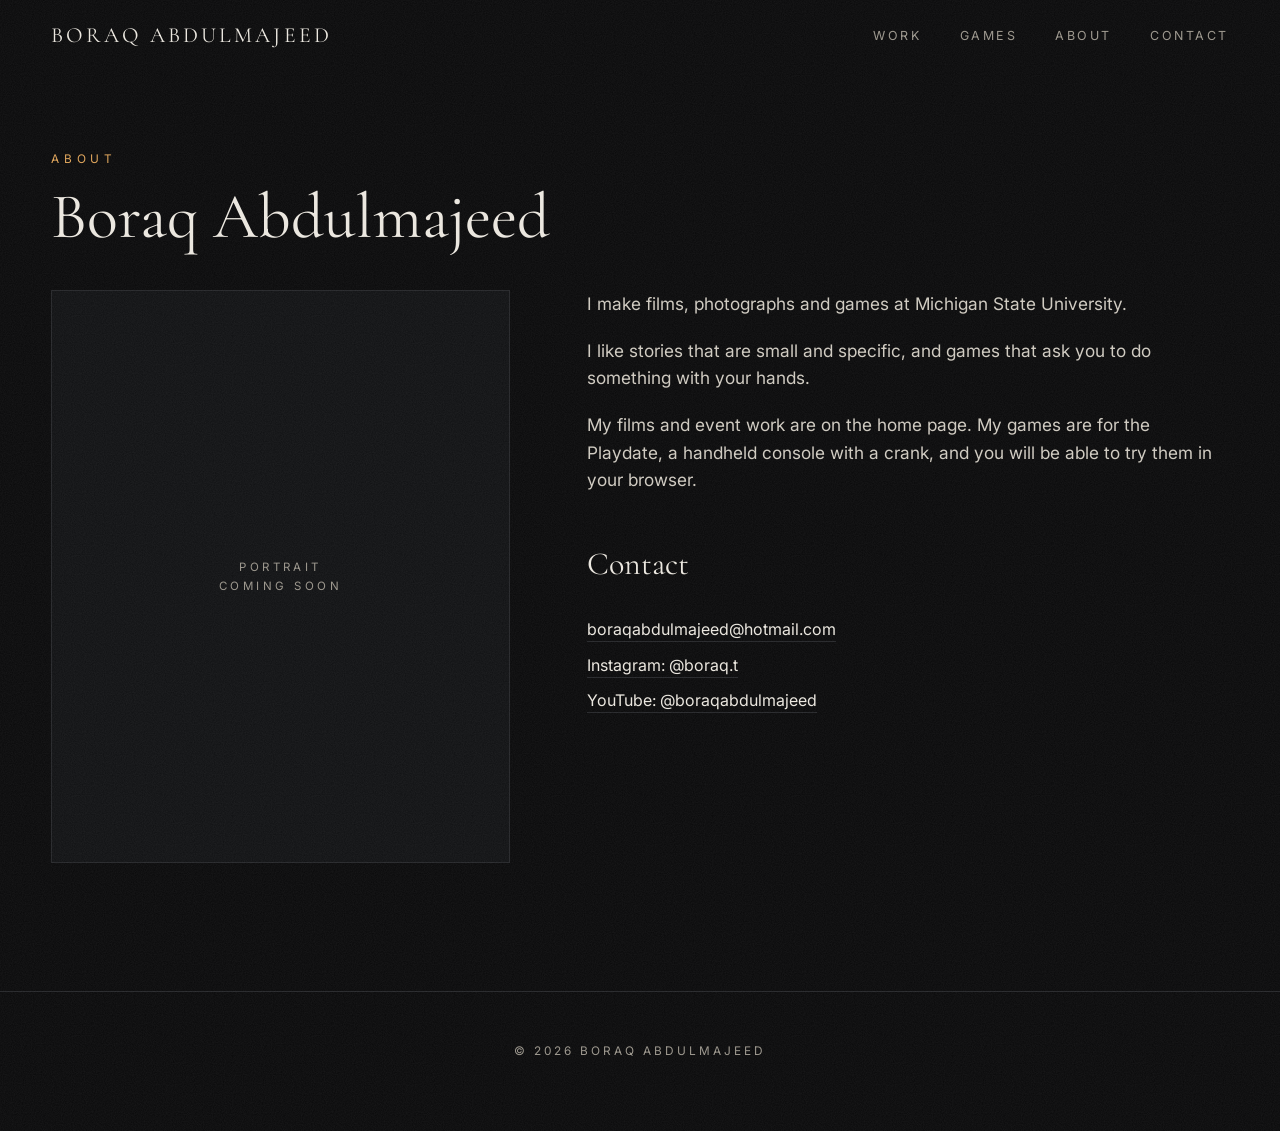
==== about.html @ c7d7b5f2 "first version" ====
<!doctype html>
<html lang="en">
<head>
<meta charset="utf-8">
<meta name="viewport" content="width=device-width, initial-scale=1">
<link rel="preconnect" href="https://fonts.googleapis.com">
<link rel="preconnect" href="https://fonts.gstatic.com" crossorigin>
<link href="https://fonts.googleapis.com/css2?family=Cormorant+Garamond:ital,wght@0,400;0,500;1,400&family=Inter:wght@300;400;500&family=Silkscreen&display=swap" rel="stylesheet">
<link rel="icon" href="favicon.svg" type="image/svg+xml">
<link rel="stylesheet" href="style.css">
<title>About: Boraq Abdulmajeed</title>
<meta property="og:type" content="website">
<meta property="og:title" content="About: Boraq Abdulmajeed">
<meta property="og:description" content="About Boraq Abdulmajeed.">
<meta property="og:image" content="https://bojacks1.github.io/og.png">
<meta name="twitter:card" content="summary_large_image">
</head>
<body>
<header class="nav">
  <a class="brand" href="index.html">Boraq Abdulmajeed</a>
  <nav><ul>
    <li><a href="index.html#work" data-n="work">Work</a></li>
    <li><a href="games.html" data-n="games">Games</a></li>
    <li><a href="about.html" data-n="about">About</a></li>
    <li><a href="about.html#contact">Contact</a></li>
  </ul></nav>
</header>
<section class="block" style="padding-top:150px">
  <p class="eyebrow">About</p>
  <h2 class="title">Boraq Abdulmajeed</h2>
  <div class="about-grid">
    <div class="portrait-slot">Portrait<br>coming soon</div>
    <div class="prose">
      <!-- !! PLACEHOLDER TEXT: replace this with your own words. -->
      <p>I make films, photographs and games at Michigan State University.</p>
      <p>I like stories that are small and specific, and games that ask you to do something with your hands.</p>
      <p>My films and event work are on the home page. My games are for the Playdate, a handheld console with a crank, and you will be able to try them in your browser.</p>
      <h3 id="contact" style="font-family:var(--serif);font-weight:400;font-size:2rem;margin-top:44px">Contact</h3>
      <ul class="contact-list">
        <li><a href="mailto:boraqabdulmajeed@hotmail.com">boraqabdulmajeed@hotmail.com</a></li>
        <li><a href="https://instagram.com/boraq.t" rel="noopener">Instagram: @boraq.t</a></li>
        <li><a href="https://www.youtube.com/@boraqabdulmajeed" rel="noopener">YouTube: @boraqabdulmajeed</a></li>
      </ul>
    </div>
  </div>
</section>
<footer>© 2026 Boraq Abdulmajeed</footer>
<script src="site.js"></script>
</body>
</html>
---- style.css ----
/*
 * style.css: the whole look of the site.
 *
 * The idea is a cinema at night: near-black pages, warm off-white type, one amber accent, a faint
 * film grain over everything, and pictures framed with thin letterbox bars. The Games page borrows
 * the Playdate's yellow and a pixel font, and only that page does.
 *
 * Colours and sizes are variables at the top, so changing the mood is a few edits.
 */

:root {
  --bg: #0a0a0b;            /* the page */
  --bg-2: #111214;          /* panels and cards */
  --ink: #ebe7df;           /* main text: warm white */
  --ink-dim: #9b968c;       /* secondary text */
  --line: #26272a;          /* thin rules */
  --accent: #e0a458;        /* amber, like a projector's light */
  --serif: "Cormorant Garamond", "Iowan Old Style", Georgia, serif;
  --sans: "Inter", system-ui, -apple-system, "Helvetica Neue", Arial, sans-serif;
  --pixel: "Silkscreen", "Courier New", monospace;
  --max: 1280px;            /* widest the content gets */
  --pad: clamp(18px, 4vw, 56px);
}

* { box-sizing: border-box; margin: 0; padding: 0; }
html { scroll-behavior: smooth; background: var(--bg); }
body {
  background: var(--bg);
  color: var(--ink);
  font-family: var(--sans);
  font-size: 16px;
  line-height: 1.6;
  -webkit-font-smoothing: antialiased;
}
a { color: inherit; text-decoration: none; }
img { display: block; max-width: 100%; }
[hidden] { display: none !important; }

/* ---- film grain: a fixed noise layer over everything, drifting a little each step ---- */
body::after {
  content: "";
  position: fixed; inset: -50%;
  z-index: 100; pointer-events: none;
  opacity: .07;
  background-image: url("data:image/svg+xml;utf8,<svg xmlns='http://www.w3.org/2000/svg' width='240' height='240'><filter id='n'><feTurbulence type='fractalNoise' baseFrequency='.9' numOctaves='2' stitchTiles='stitch'/><feColorMatrix values='0 0 0 0 1  0 0 0 0 1  0 0 0 0 1  0 0 0 .9 0'/></filter><rect width='100%' height='100%' filter='url(%23n)'/></svg>");
  animation: grain 0.9s steps(6) infinite;
}
@keyframes grain {
  0% { transform: translate(0, 0); }       20% { transform: translate(-3%, 2%); }
  40% { transform: translate(2%, -3%); }   60% { transform: translate(-2%, -1%); }
  80% { transform: translate(3%, 3%); }    100% { transform: translate(0, 0); }
}
@media (prefers-reduced-motion: reduce) { body::after { animation: none; } html { scroll-behavior: auto; } }

/* ---- navigation ---- */
.nav {
  position: fixed; top: 0; left: 0; right: 0; z-index: 50;
  display: flex; justify-content: space-between; align-items: center;
  padding: 18px var(--pad);
  transition: background .3s, border-color .3s, backdrop-filter .3s;
  border-bottom: 1px solid transparent;
}
.nav.solid { background: rgba(10,10,11,.82); backdrop-filter: blur(10px); border-color: var(--line); }
.brand { font-family: var(--serif); font-size: 1.35rem; letter-spacing: .14em; text-transform: uppercase; }
.nav ul { display: flex; gap: clamp(16px, 3vw, 40px); list-style: none; }
.nav ul a { font-size: .78rem; letter-spacing: .2em; text-transform: uppercase; color: var(--ink-dim); transition: color .2s; }
.nav ul a:hover, .nav ul a.here { color: var(--ink); }

/* ---- hero ---- */
.hero {
  position: relative; min-height: 100vh;
  display: grid; align-content: center; justify-items: center; text-align: center;
  padding: 120px var(--pad) 90px;
  overflow: hidden;
  background:
    radial-gradient(70% 55% at 50% 38%, rgba(224,164,88,.16), transparent 70%),
    radial-gradient(90% 60% at 50% 120%, rgba(60,110,130,.22), transparent 70%),
    var(--bg);
}
/* letterbox bars: the screen looks like a widescreen film frame */
.hero::before, .hero::after {
  content: ""; position: absolute; left: 0; right: 0; height: 9vh; background: #000; z-index: 2;
}
.hero::before { top: 0; }
.hero::after { bottom: 0; }
.hero-kicker { font-size: .78rem; letter-spacing: .5em; text-transform: uppercase; color: var(--accent); margin-bottom: 26px; }
.hero h1 {
  font-family: var(--serif); font-weight: 400;
  font-size: clamp(3rem, 10.5vw, 9.5rem); line-height: .95; letter-spacing: .02em;
}
.hero h1 em { font-style: italic; color: var(--accent); }
.hero-sub { margin-top: 30px; font-size: clamp(1rem, 1.6vw, 1.25rem); color: var(--ink-dim); max-width: 38em; }
.hero-cta { margin-top: 44px; display: flex; gap: 16px; flex-wrap: wrap; justify-content: center; z-index: 3; }
.btn {
  display: inline-block; padding: 13px 28px;
  border: 1px solid var(--ink); font-size: .78rem; letter-spacing: .22em; text-transform: uppercase;
  transition: background .2s, color .2s, border-color .2s;
}
.btn:hover { background: var(--ink); color: var(--bg); }
.btn.solid { background: var(--accent); border-color: var(--accent); color: #130d05; }
.btn.solid:hover { background: transparent; color: var(--accent); }
.scroll-hint { position: absolute; bottom: 12vh; left: 50%; transform: translateX(-50%); z-index: 3; font-size: .7rem; letter-spacing: .4em; color: var(--ink-dim); text-transform: uppercase; }

/* ---- sections ---- */
section.block { padding: clamp(70px, 10vw, 140px) var(--pad); max-width: var(--max); margin: 0 auto; }
.eyebrow { font-size: .74rem; letter-spacing: .4em; text-transform: uppercase; color: var(--accent); margin-bottom: 14px; }
h2.title { font-family: var(--serif); font-weight: 400; font-size: clamp(2.2rem, 5vw, 4rem); line-height: 1.05; }

/* ---- the work grid ---- */
.filters { display: flex; gap: 8px; flex-wrap: wrap; margin: 34px 0 40px; }
.filter {
  background: none; color: var(--ink-dim); border: 1px solid var(--line); cursor: pointer;
  padding: 8px 18px; font: inherit; font-size: .74rem; letter-spacing: .2em; text-transform: uppercase;
  transition: color .2s, border-color .2s, background .2s;
}
.filter:hover { color: var(--ink); border-color: var(--ink-dim); }
.filter.on { color: #130d05; background: var(--accent); border-color: var(--accent); }
.grid { display: grid; grid-template-columns: repeat(auto-fill, minmax(min(100%, 340px), 1fr)); gap: 34px 24px; }
.card { display: block; }
.card-frame {
  position: relative; aspect-ratio: 16 / 9; overflow: hidden; background: #000;
  box-shadow: 0 10px 30px rgba(0,0,0,.45);
}
.card-frame img { width: 100%; height: 100%; object-fit: cover; transition: transform .6s ease, filter .6s ease; filter: saturate(.9) contrast(1.05); }
.card:hover .card-frame img { transform: scale(1.06); filter: saturate(1.1) contrast(1.08); }
/* thin letterbox bars on every card, like a film frame */
.card-frame::before, .card-frame::after { content: ""; position: absolute; left: 0; right: 0; height: 7%; background: #000; z-index: 2; }
.card-frame::before { top: 0; } .card-frame::after { bottom: 0; }
.card-soon { position: absolute; inset: 0; display: grid; place-items: center; z-index: 1; font-size: .7rem; letter-spacing: .4em; text-transform: uppercase; color: rgba(255,255,255,.4); }
.card-play {
  position: absolute; z-index: 3; left: 50%; top: 50%; width: 58px; height: 58px; margin: -29px 0 0 -29px;
  border: 1px solid rgba(255,255,255,.8); border-radius: 50%; opacity: 0; transform: scale(.85);
  transition: opacity .3s, transform .3s; background: rgba(0,0,0,.35);
}
.card-play::after { content: ""; position: absolute; left: 22px; top: 17px; border-left: 16px solid #fff; border-top: 12px solid transparent; border-bottom: 12px solid transparent; }
.card:hover .card-play { opacity: 1; transform: scale(1); }
.card-meta { display: flex; gap: 14px; align-items: baseline; margin-top: 14px; }
.card-year { font-size: .72rem; letter-spacing: .2em; color: var(--accent); }
.card-title { font-family: var(--serif); font-size: 1.35rem; line-height: 1.2; }

/* ---- the games band on the home page ---- */
.games-band { background: var(--bg-2); border-block: 1px solid var(--line); }
.games-band .inner { max-width: var(--max); margin: 0 auto; padding: clamp(60px, 8vw, 110px) var(--pad); display: grid; gap: 40px; grid-template-columns: 1.1fr 1fr; align-items: center; }
.games-band p { color: var(--ink-dim); max-width: 34em; margin: 18px 0 30px; }
@media (max-width: 800px) { .games-band .inner { grid-template-columns: 1fr; } }

/* ---- about / contact ---- */
.about-grid { display: grid; grid-template-columns: 1fr 1.4fr; gap: clamp(30px, 6vw, 90px); align-items: start; margin-top: 40px; }
.portrait-slot { aspect-ratio: 4 / 5; background: var(--bg-2); border: 1px solid var(--line); display: grid; place-items: center; color: var(--ink-dim); font-size: .72rem; letter-spacing: .3em; text-transform: uppercase; text-align: center; padding: 20px; }
.prose p { margin-bottom: 1.1em; color: #cfcac0; font-size: 1.08rem; }
.contact-list { list-style: none; margin-top: 28px; display: grid; gap: 10px; }
.contact-list a { border-bottom: 1px solid var(--line); transition: border-color .2s, color .2s; padding-bottom: 2px; }
.contact-list a:hover { border-color: var(--accent); color: var(--accent); }
@media (max-width: 800px) { .about-grid { grid-template-columns: 1fr; } .portrait-slot { max-width: 320px; } }

/* ---- a project page ---- */
.project { max-width: 1100px; margin: 0 auto; padding: 120px var(--pad) 80px; }
.back { font-size: .74rem; letter-spacing: .25em; text-transform: uppercase; color: var(--ink-dim); }
.back:hover { color: var(--ink); }
.player { position: relative; aspect-ratio: 16 / 9; margin: 28px 0 34px; background: #000; overflow: hidden; box-shadow: 0 20px 60px rgba(0,0,0,.6); }
.player iframe, .player img { position: absolute; inset: 0; width: 100%; height: 100%; border: 0; object-fit: cover; }
.player .play-big { position: absolute; z-index: 2; left: 50%; top: 50%; width: 92px; height: 92px; margin: -46px 0 0 -46px; border: 1px solid #fff; border-radius: 50%; background: rgba(0,0,0,.4); cursor: pointer; transition: transform .25s; }
.player .play-big:hover { transform: scale(1.08); }
.player .play-big::after { content: ""; position: absolute; left: 36px; top: 28px; border-left: 26px solid #fff; border-top: 18px solid transparent; border-bottom: 18px solid transparent; }
.player.empty { display: grid; place-items: center; }
.player.empty span { z-index: 1; font-size: .78rem; letter-spacing: .45em; text-transform: uppercase; color: rgba(255,255,255,.45); }
.project h1 { font-family: var(--serif); font-weight: 400; font-size: clamp(2.2rem, 5.5vw, 4.2rem); line-height: 1.05; }
.facts { display: flex; gap: 26px; flex-wrap: wrap; margin: 14px 0 24px; font-size: .74rem; letter-spacing: .25em; text-transform: uppercase; color: var(--accent); }
.project .blurb { font-size: 1.15rem; color: #cfcac0; max-width: 40em; }
.pager { display: flex; justify-content: space-between; gap: 20px; margin-top: 70px; padding-top: 26px; border-top: 1px solid var(--line); }
.pager a { font-family: var(--serif); font-size: 1.3rem; color: var(--ink-dim); transition: color .2s; }
.pager a:hover { color: var(--ink); }
.pager small { display: block; font-family: var(--sans); font-size: .68rem; letter-spacing: .3em; text-transform: uppercase; color: var(--accent); }

/* ---- footer ---- */
footer { text-align: center; padding: 50px var(--pad) 70px; color: var(--ink-dim); font-size: .74rem; letter-spacing: .25em; text-transform: uppercase; border-top: 1px solid var(--line); }

/* ---- the Games page: the Playdate's yellow and a pixel font, on this page only ---- */
.games-page .pixel { font-family: var(--pixel); text-transform: uppercase; letter-spacing: .08em; }
.game { display: grid; grid-template-columns: 1.1fr 1fr; gap: clamp(26px, 5vw, 70px); align-items: center; padding: clamp(40px, 6vw, 80px) 0; border-top: 1px solid var(--line); }
.game:nth-child(even) .console { order: 2; }
@media (max-width: 860px) { .game { grid-template-columns: 1fr; } .game:nth-child(even) .console { order: 0; } }
/* a stylised Playdate: a yellow body, a screen, a d-pad, two buttons and the crank on the side */
.console { position: relative; background: #f2c230; border-radius: 22px; padding: 22px 54px 22px 22px; box-shadow: inset 0 -6px 0 rgba(0,0,0,.14), 0 24px 60px rgba(0,0,0,.55); }
.console .screen { background: #b9b7a8; padding: 10px; border-radius: 6px; box-shadow: inset 0 0 0 2px rgba(0,0,0,.25); }
.console canvas, .console img.shot { display: block; width: 100%; aspect-ratio: 400 / 240; image-rendering: pixelated; background: #fff; }
.console .soon-shot { display: grid; place-items: center; aspect-ratio: 400 / 240; background: #d8d6c9; color: #55534a; font-family: var(--pixel); font-size: .9rem; text-transform: uppercase; text-align: center; padding: 14px; }
.console .crank { position: absolute; right: 10px; top: 28%; width: 26px; height: 90px; background: #3a3a3a; border-radius: 6px 12px 12px 6px; }
.console .crank::after { content: ""; position: absolute; right: -9px; top: -10px; width: 24px; height: 24px; background: #d5d5d5; border-radius: 50%; border: 3px solid #2a2a2a; }
.console .pad { display: flex; justify-content: space-between; align-items: center; margin-top: 16px; padding: 0 6px; }
.dpad { position: relative; width: 46px; height: 46px; }
.dpad::before, .dpad::after { content: ""; position: absolute; background: #1e1e1e; border-radius: 3px; }
.dpad::before { left: 16px; top: 0; width: 14px; height: 46px; } .dpad::after { top: 16px; left: 0; width: 46px; height: 14px; }
.ab { display: flex; gap: 14px; }
.ab i { width: 26px; height: 26px; background: #1e1e1e; border-radius: 50%; }
.game h3 { font-family: var(--serif); font-weight: 400; font-size: clamp(2rem, 4vw, 3rem); line-height: 1.05; }
.game .tag { display: inline-block; margin: 12px 0 18px; padding: 4px 10px; background: #f2c230; color: #1a1400; font-size: .72rem; }
.game p { color: #cfcac0; margin-bottom: 14px; max-width: 34em; }
.controls { list-style: none; display: grid; gap: 6px; margin: 18px 0 24px; font-size: .9rem; color: var(--ink-dim); }
.controls b { color: var(--ink); font-weight: 500; }
.status { font-size: .74rem; letter-spacing: .22em; text-transform: uppercase; color: var(--ink-dim); }
.status.live { color: var(--accent); }

/* ---- phones: the menu goes on its own row under the name, and the top spacing grows to clear it ---- */
@media (max-width: 700px) {
  .nav { flex-direction: column; align-items: flex-start; gap: 8px; padding: 12px var(--pad); }
  .brand { font-size: 1.1rem; letter-spacing: .12em; }
  .nav ul { gap: 18px; }
  .nav ul a { font-size: .7rem; letter-spacing: .16em; }
  .hero { padding-top: 150px; }
  .project { padding-top: 140px; }
}

/* very short windows (a phone on its side, a small laptop): the "Scroll" hint would sit on the buttons, so drop it */
@media (max-height: 700px) { .scroll-hint { display: none; } }
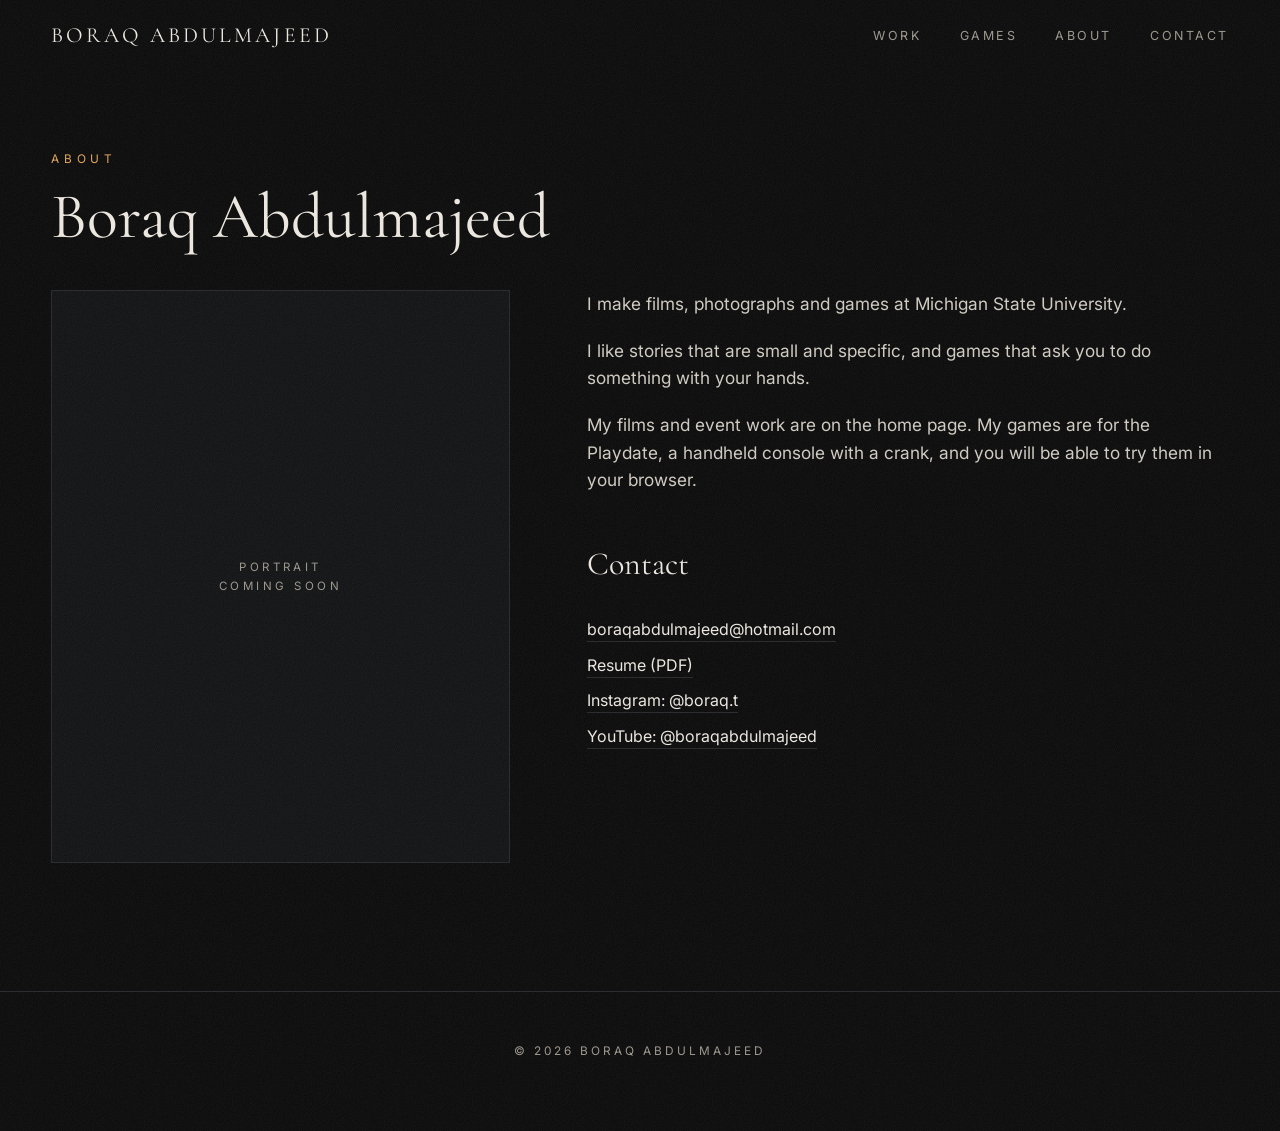
==== commit f43ee1ae: "Add files via upload" ====
--- a/about.html
+++ b/about.html
@@ -38,6 +38,7 @@
       <h3 id="contact" style="font-family:var(--serif);font-weight:400;font-size:2rem;margin-top:44px">Contact</h3>
       <ul class="contact-list">
         <li><a href="mailto:boraqabdulmajeed@hotmail.com">boraqabdulmajeed@hotmail.com</a></li>
+        <li><a href="resume.pdf">Resume (PDF)</a></li>
         <li><a href="https://instagram.com/boraq.t" rel="noopener">Instagram: @boraq.t</a></li>
         <li><a href="https://www.youtube.com/@boraqabdulmajeed" rel="noopener">YouTube: @boraqabdulmajeed</a></li>
       </ul>
--- a/style.css
+++ b/style.css
@@ -213,3 +213,22 @@
 
 /* very short windows (a phone on its side, a small laptop): the "Scroll" hint would sit on the buttons, so drop it */
 @media (max-height: 700px) { .scroll-hint { display: none; } }
+
+/* ---- photo albums: a grid of thumbnails on a project page, and the full-screen lightbox ---- */
+.gallery { margin-top: 44px; }
+.gallery-count { font-size: .72rem; letter-spacing: .3em; text-transform: uppercase; color: var(--ink-dim); margin-bottom: 18px; }
+/* CSS columns make a "masonry" layout: tall and wide photos sit together without gaps */
+.gallery-grid { columns: 3 260px; column-gap: 12px; }
+.gshot { display: block; width: 100%; margin: 0 0 12px; padding: 0; border: 0; background: #000; cursor: zoom-in; break-inside: avoid; overflow: hidden; }
+.gshot img { width: 100%; height: auto; transition: transform .5s ease, opacity .3s; filter: saturate(.95); }
+.gshot:hover img { transform: scale(1.04); filter: saturate(1.1); }
+.gshot:focus-visible { outline: 2px solid var(--accent); outline-offset: 2px; }
+.lightbox { position: fixed; inset: 0; z-index: 200; background: rgba(5,5,6,.96); display: grid; place-items: center; }
+.lightbox img { max-width: min(94vw, 1700px); max-height: 88vh; object-fit: contain; box-shadow: 0 20px 80px rgba(0,0,0,.7); }
+.lightbox button { position: absolute; background: none; border: 0; color: var(--ink); cursor: pointer; font-size: 2.6rem; line-height: 1; padding: 14px 20px; opacity: .75; transition: opacity .2s; }
+.lightbox button:hover { opacity: 1; }
+.lb-close { top: 8px; right: 12px; font-size: 2.2rem; }
+.lb-prev { left: 4px; top: 50%; transform: translateY(-50%); }
+.lb-next { right: 4px; top: 50%; transform: translateY(-50%); }
+.lb-count { position: absolute; bottom: 14px; left: 0; right: 0; text-align: center; font-size: .72rem; letter-spacing: .3em; color: var(--ink-dim); }
+@media (max-width: 700px) { .gallery-grid { columns: 2 140px; column-gap: 8px; } .gshot { margin-bottom: 8px; } }
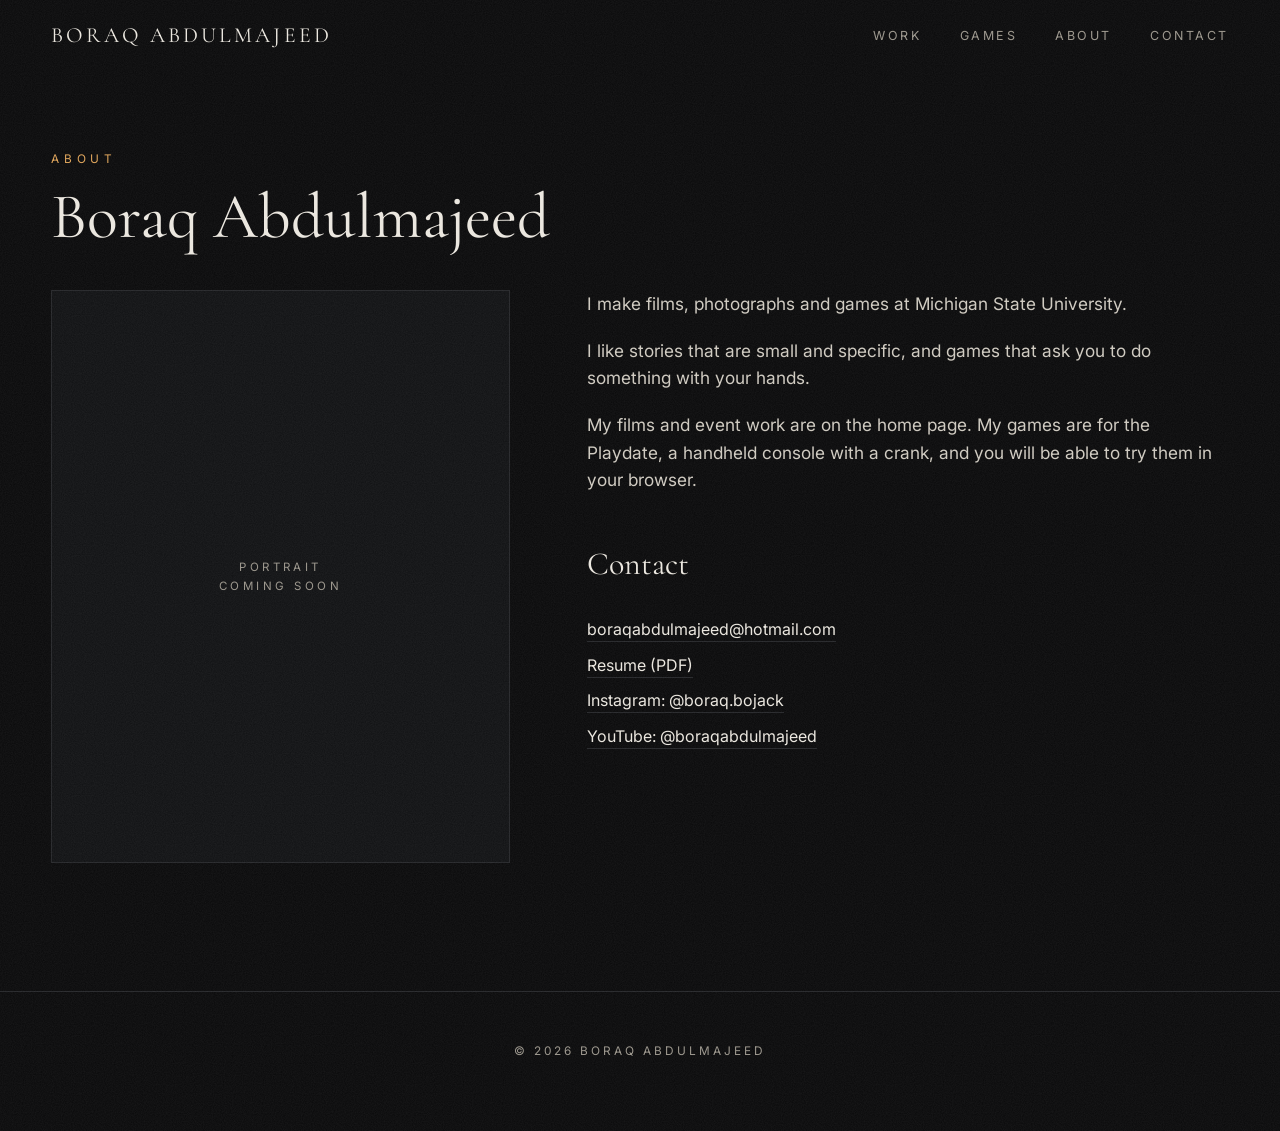
==== commit e424fd7d: "Add files via upload" ====
--- a/about.html
+++ b/about.html
@@ -39,7 +39,7 @@
       <ul class="contact-list">
         <li><a href="mailto:boraqabdulmajeed@hotmail.com">boraqabdulmajeed@hotmail.com</a></li>
         <li><a href="resume.pdf">Resume (PDF)</a></li>
-        <li><a href="https://instagram.com/boraq.t" rel="noopener">Instagram: @boraq.t</a></li>
+        <li><a href="https://www.instagram.com/boraq.bojack/" rel="noopener">Instagram: @boraq.bojack</a></li>
         <li><a href="https://www.youtube.com/@boraqabdulmajeed" rel="noopener">YouTube: @boraqabdulmajeed</a></li>
       </ul>
     </div>
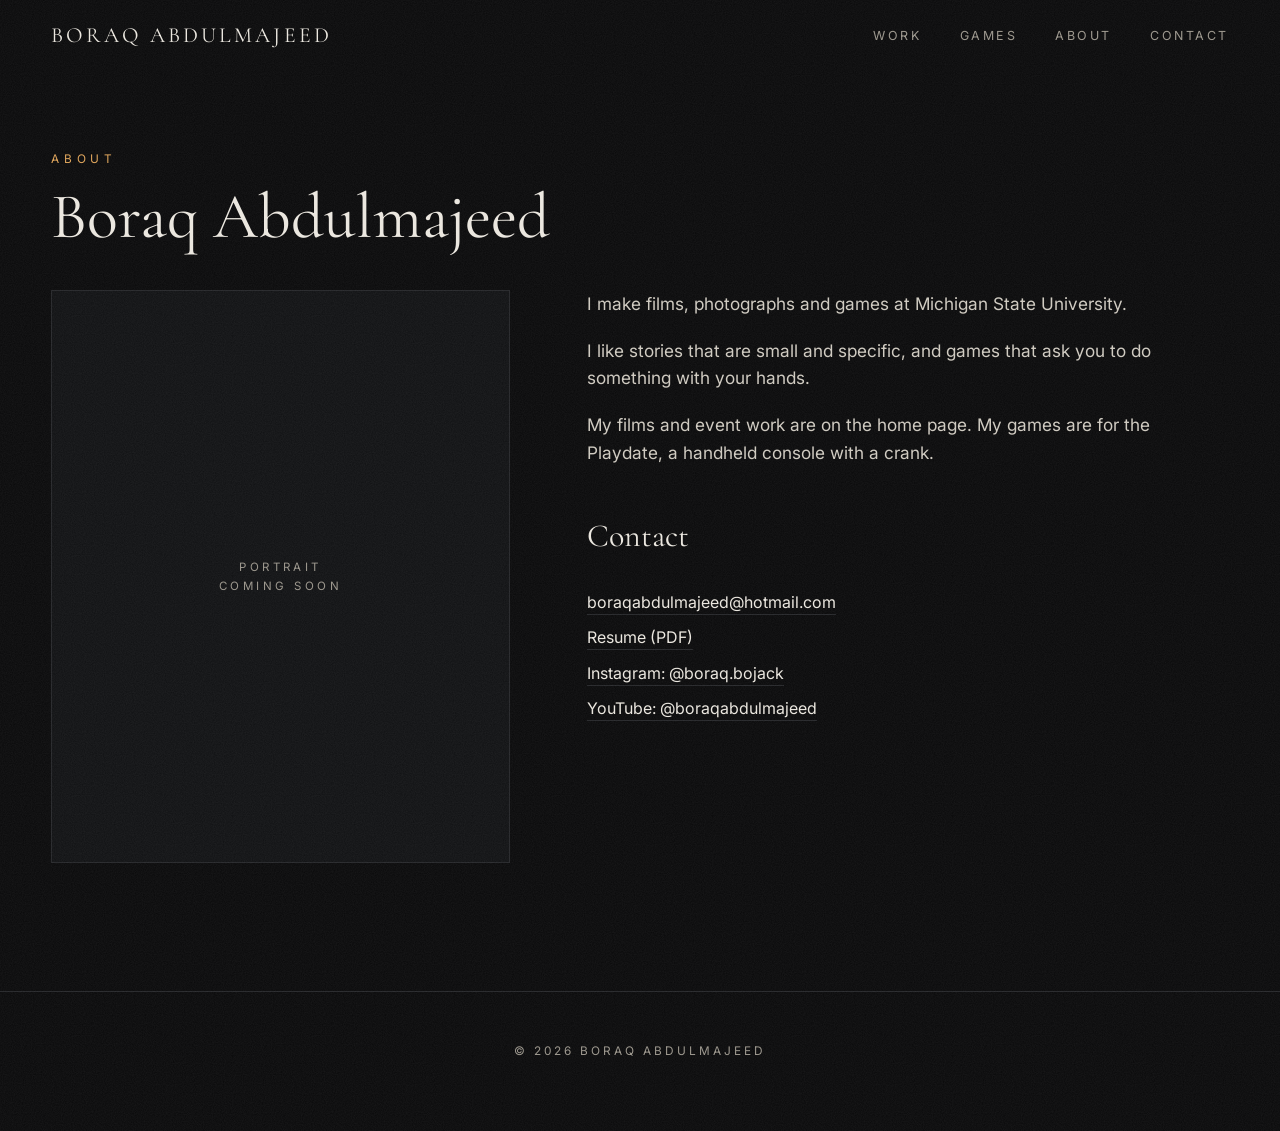
==== commit c96fd019: "Add files via upload" ====
--- a/about.html
+++ b/about.html
@@ -34,7 +34,7 @@
       <!-- !! PLACEHOLDER TEXT: replace this with your own words. -->
       <p>I make films, photographs and games at Michigan State University.</p>
       <p>I like stories that are small and specific, and games that ask you to do something with your hands.</p>
-      <p>My films and event work are on the home page. My games are for the Playdate, a handheld console with a crank, and you will be able to try them in your browser.</p>
+      <p>My films and event work are on the home page. My games are for the Playdate, a handheld console with a crank.</p>
       <h3 id="contact" style="font-family:var(--serif);font-weight:400;font-size:2rem;margin-top:44px">Contact</h3>
       <ul class="contact-list">
         <li><a href="mailto:boraqabdulmajeed@hotmail.com">boraqabdulmajeed@hotmail.com</a></li>
